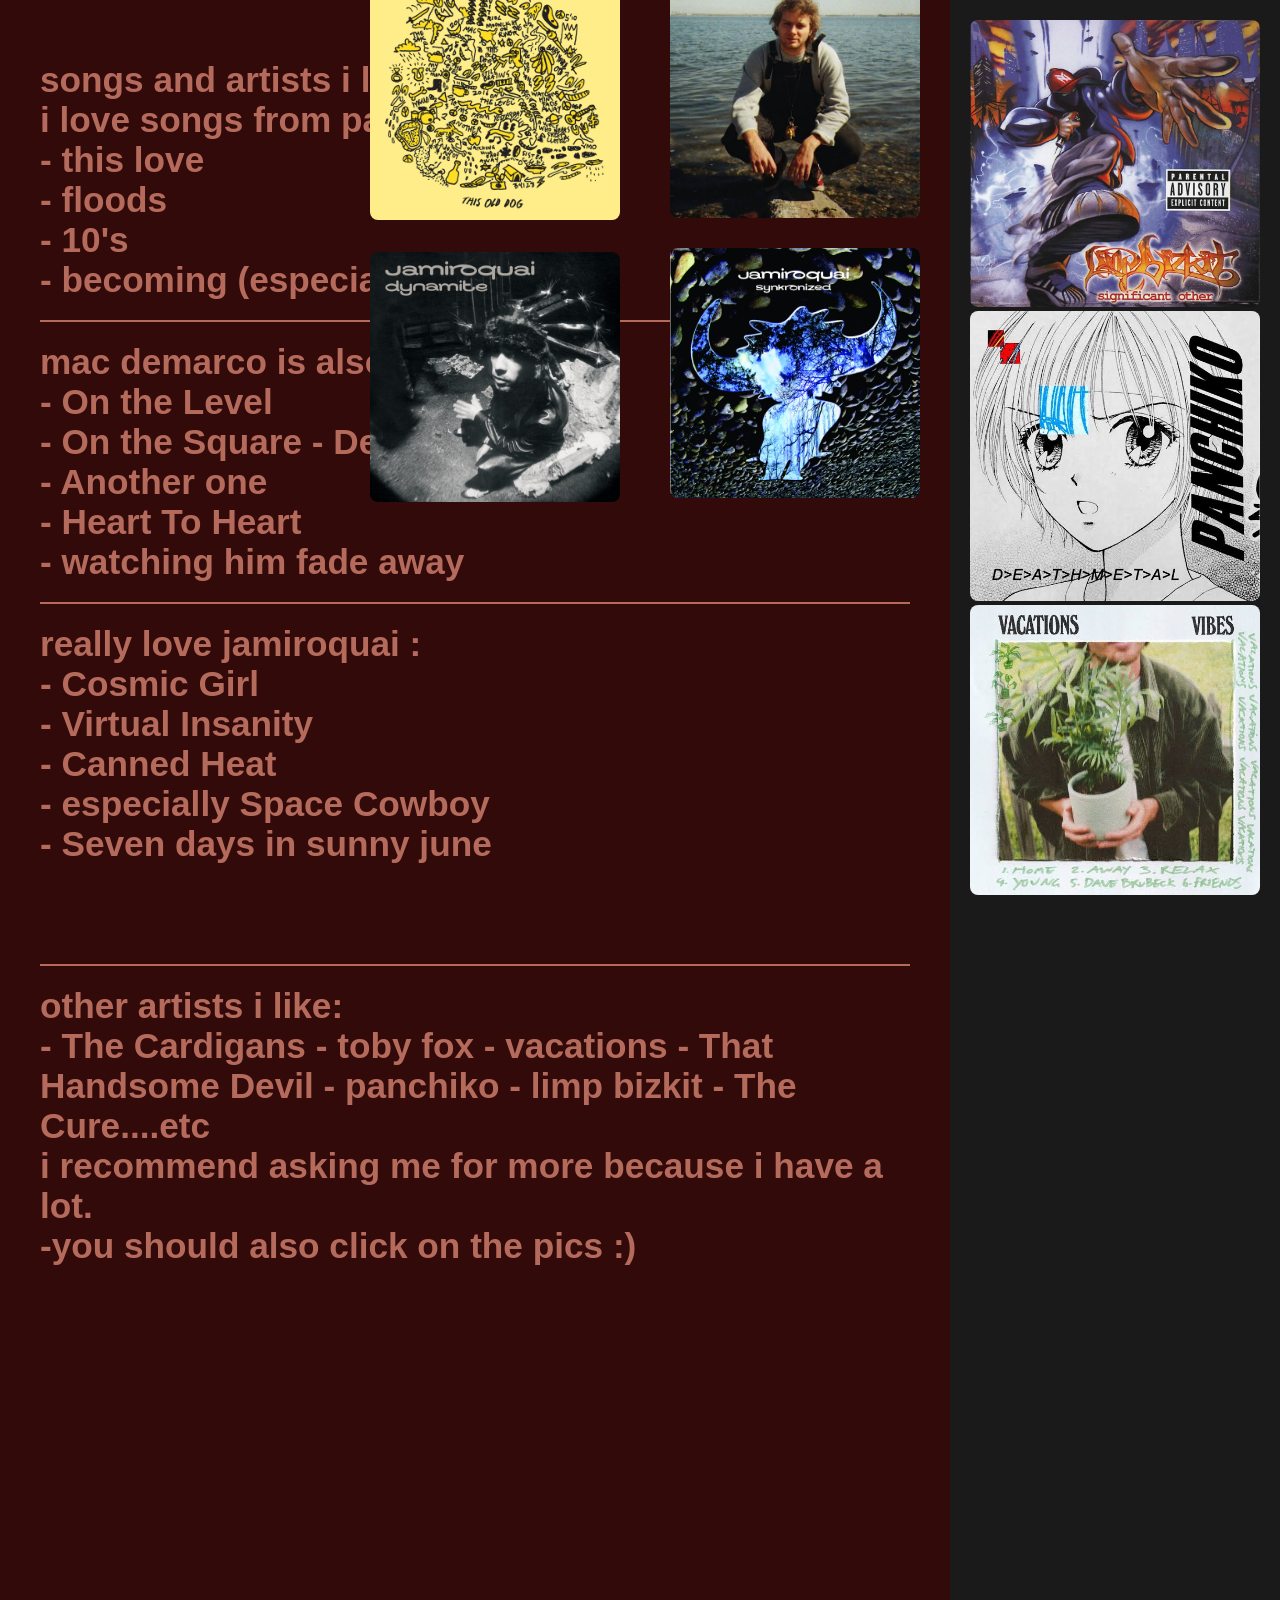
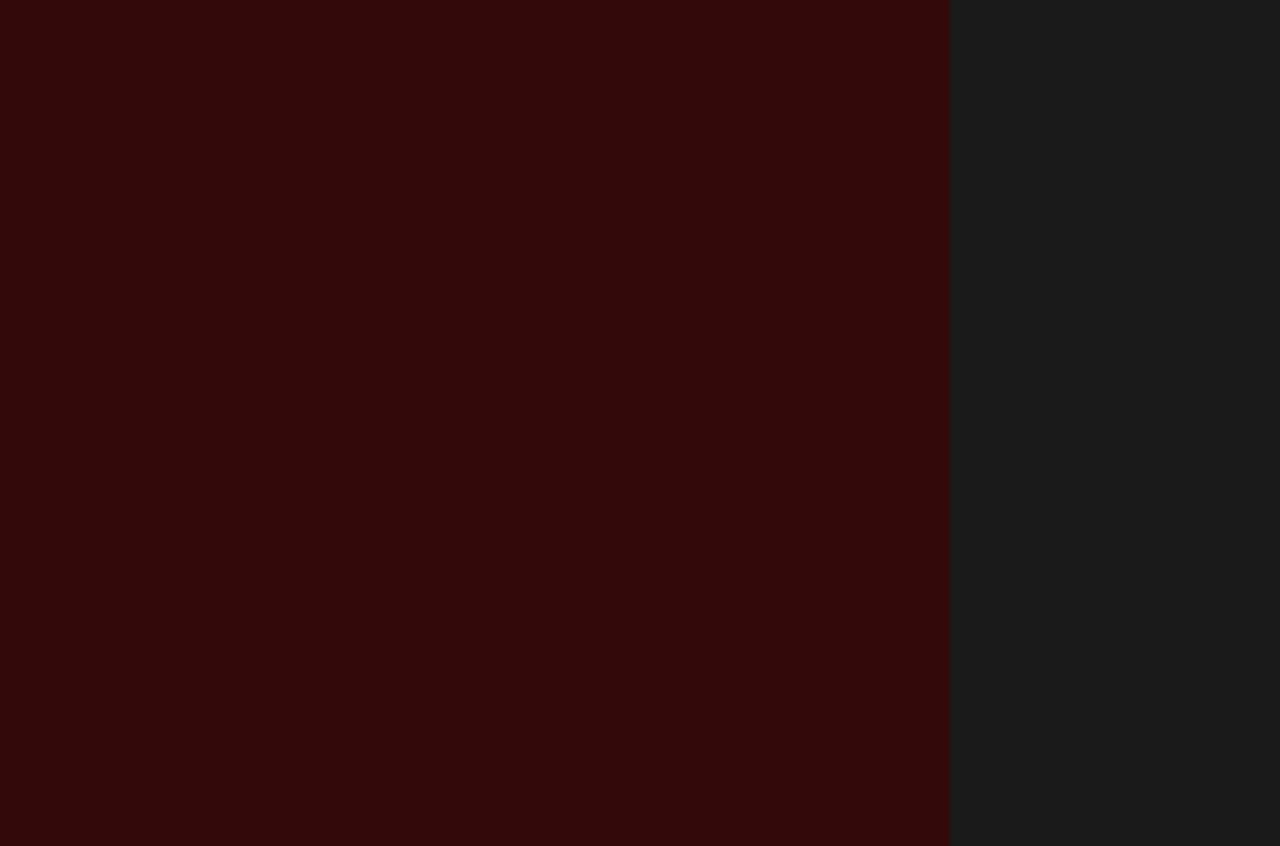
==== music.html @ 5242cce2 "first commit" ====
<!DOCTYPE html>
<html lang="en">
<head>
  <link rel="icon" type="image/x-icon" href="vacations.jpeg">
    <link rel="stylesheet" href="music.css">
    <meta charset="UTF-8">
    <meta name="viewport" content="width=device-width, initial-scale=1.0">
    <title>Songs</title>
</head>
<body>  
   <div class="main-content">
    <p class="line">songs and artists i like:
        <br> i love songs from pantera : 
        <br> - this love
        <br> - floods
        <br> - 10's
        <br> - becoming (especially this one)
    </p>
    <hr>
    <p class="line">mac demarco is also great:
        <br> - On the Level
        <br> - On the Square - Demo
        <br> - Another one
        <br> - Heart To Heart
        <br> - watching him fade away
    
    </p>
  <hr>
  <p class="line">really love jamiroquai :
    <br> - Cosmic Girl
    <br> - Virtual Insanity
    <br> - Canned Heat
    <br> - especially Space Cowboy
    <br> - Seven days in sunny june
    <br>
    <br>
    <br>
    <hr>
  <p class="line">other artists i like:
    <br> - The Cardigans - toby fox - vacations - That Handsome Devil - panchiko - limp bizkit - The Cure....etc 
    <br> i recommend asking me for more because i have a lot.
    <br> -you should also click on the pics :)
    <p class="line"></p>
    <p class="line"></p>
    <p class="line active"></p>
    <p class="line"></p>
  </div>

  <div class="sidebar">
  <a href="https://open.spotify.com/album/3HCCUaRSjHSFOe4fqE0BiP?si=Dt743uZlRJ2YO-9BLsbo8Q" target="blank" >
    <img src="limpbizkit.jpg" id="limpbizkit-cover" alt="album cover"> 
    </a>
    <a href=" https://open.spotify.com/album/2MASm01cgG0a0CgioQpe6Q?si=Q8Nw6fp1Tl2JwKhSgg5qxA" target="blank" >
    <img src="panchiko.jpeg" id="panchiko-cover" alt="album cover">
    </a>
    <a href="https://open.spotify.com/album/54lNPJ6xq2QXwG6jLEIf6C?si=nXAytzihToqQY0ZXLDFKwg" target="blank" >
    <img src="vacations.jpeg" id="vacations-cover" alt="album cover">
    </a>
    <a href="https://open.spotify.com/album/4LdquqwQoyu1pE6Vq8PIha?si=WjhtaJZeSDGbpCl0lddWYQ" target="blank" >
    <img src="pantera_album.jpeg" id="pantera-cover" alt="album cover">
    </a>
    <a href="https://open.spotify.com/album/70GAqt2avSiKBJ2IEymou1?si=WMMBV3y9QX22sw9C_Jw4QA" target="blank" >
    <img src="farbeyonddriven.jpeg" id="pantera-2nd-cover" alt="album cover">
    </a>
    <a href="https://open.spotify.com/album/0NEyPH2WTU7NAPxebB7z4g?si=7aV_d4r_SpOE6nQlIQq7NQ" target="blank" >
    <img src="thisolddog.jpg" id="macdemarco-cover" alt="album cover">
    </a>
    <a href="https://open.spotify.com/album/2wCRqGGv9NZUn9NRtzmdlE?si=an-F6TaeQ4iEAleMUziBjg" target="blank" >
    <img src="macsitting.jpeg" id="macdemarco-2nd-cover" alt="album cover">
    </a>
    <a href="https://open.spotify.com/track/1mtcRkSZdWWx91aQGunCq0?si=126c9566e8b742db" target="blank" >
    <img src="jaykayasynkalbum.jpeg" id="cardigans-cover" alt="album cover">
    </a>
    <a href="https://open.spotify.com/album/0NDOtCzyOSoSXwENIWFvMW?si=6bcANhIBRmaPip4RvrSaKg" target="blank" >
    <img src="jaykaydynamite.jpeg" id="cardigans-2nd-cover" alt="album cover">
    </a>
  </div>


</body>
</html>
---- music.css ----
:root {
  --bg-dark: #330a0a;      /* deep maroon background */
  --text-dim: #b56b5c;     /* muted salmon for non-active lines */
  --text-active: #ffffff;  /* bright white for the current/highlighted line */
  --sidebar-bg: #1a1a1a;   /* near-black sidebar */
}
body {
  display: flex;
  margin: 0;
  min-height: 100vh;
  background: var(--bg-dark);
  font-family: 'Baloo 2', sans-serif; /* or whatever bold rounded font you like */
}

.main-content {
  flex: 3;
  padding: 40px;
}

.sidebar {
  flex: 1;
  background: var(--sidebar-bg);
  padding: 20px;
  color: white;
}
.line {
  font-size: 2.2rem;
  font-weight: 700;
  color: var(--text-dim);
  margin: 20px 0;
  transition: color 0.3s ease;
}

.line.active {
  color: var(--text-active);
}
.sidebar img {
  width: 100%;
  border-radius: 8px;
}

.sidebar h4 {
  margin: 10px 0 0;
}

.sidebar p {
  color: #aaa;
  font-size: 0.9rem;
}
hr {
  border: none;
  height: 2px;
  background: #b56b5c;
  width: 100%;
}
#pantera-cover {
  position: relative;
  top: -1230px;    /* negative = up, positive = down */
  left: -300px;     /* negative = left, positive = right */
    width: 250px;  
}
#pantera-2nd-cover {
  position: relative;
  top: -1480px;    /* negative = up, positive = down */
  left: -600px;     /* negative = left, positive = right */
    width: 255px;  
}
#macdemarco-cover {
  position: relative;
  top: -1440px;    /* negative = up, positive = down */
  left: -600px;     /* negative = left, positive = right */
    width: 250px;  
}
#macdemarco-2nd-cover {
  position: relative;
  top: -1696px;    /* negative = up, positive = down */
  left: -300px;     /* negative = left, positive = right */
    width: 250px;  
}
#cardigans-cover {
  position: relative;
  top: -1670px;    /* negative = up, positive = down */
  left: -300px;     /* negative = left, positive = right */
    width: 250px;  
}
#cardigans-2nd-cover {
  position: relative;
  top: -1920px;    /* negative = up, positive = down */
  left: -600px;     /* negative = left, positive = right */
    width: 250px;  
}
.sidebar img,
.main-content img {
  transition: transform 0.2s ease;
}

.sidebar img:hover,
.main-content img:hover {
  transform: scale(1.05);
}
img {
  transition: transform 0.2s ease;
}

img:hover {
  transform: scale(1.05);
}
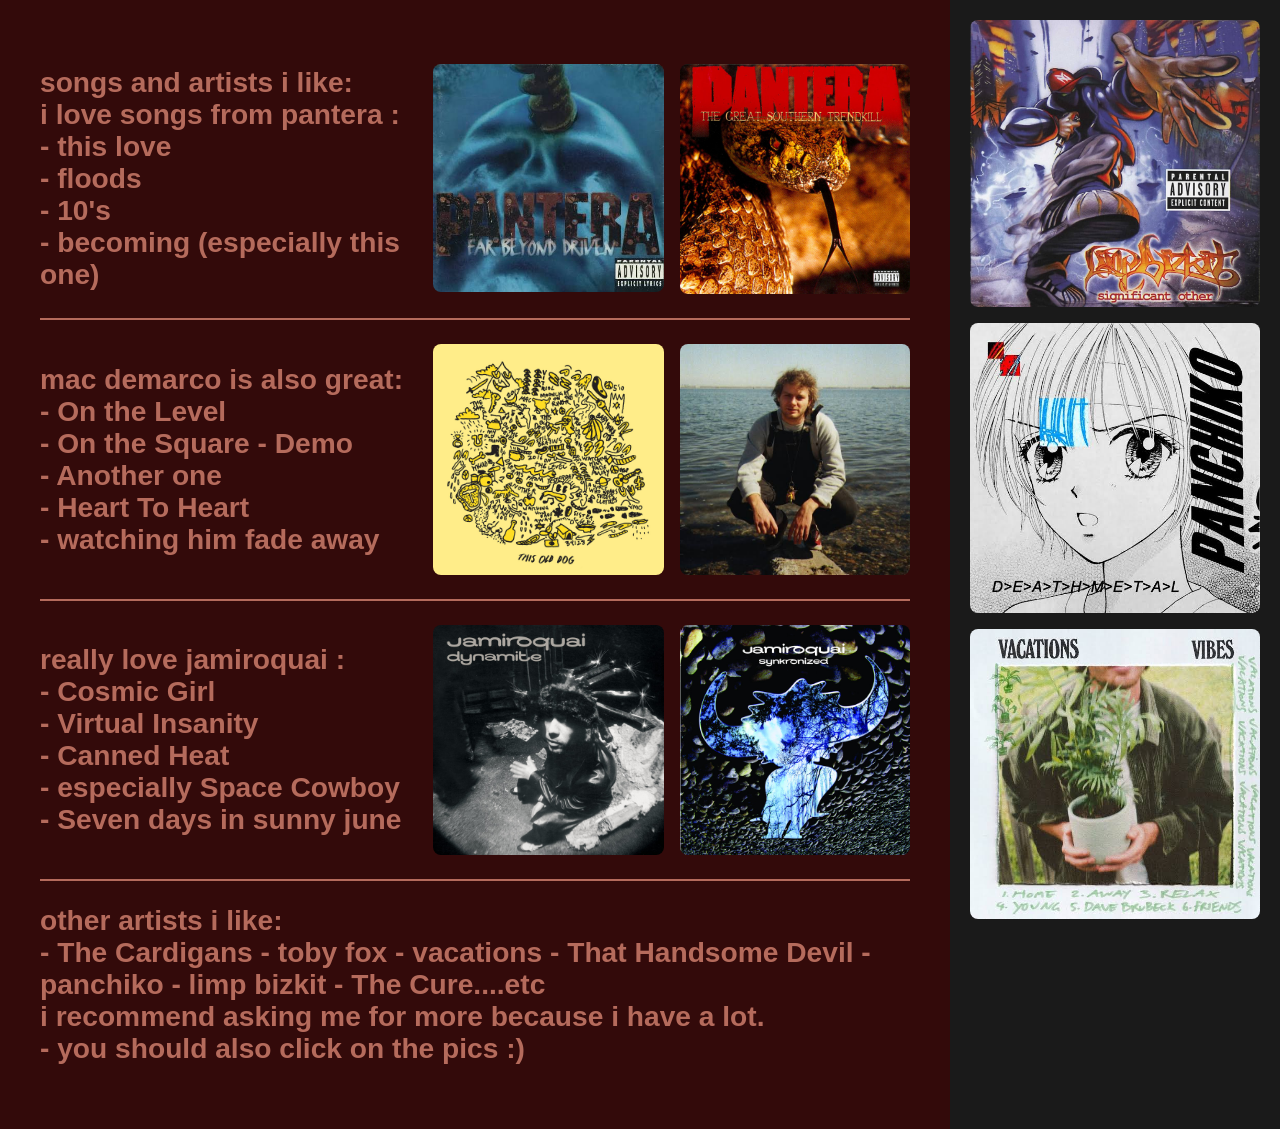
==== commit 0910c386: "fix layout, move cd into sidebar, fix font path" ====
--- a/music.html
+++ b/music.html
@@ -1,81 +1,90 @@
 <!DOCTYPE html>
 <html lang="en">
 <head>
+  <meta charset="UTF-8">
+  <meta name="viewport" content="width=device-width, initial-scale=1.0">
+  <title>Songs</title>
   <link rel="icon" type="image/x-icon" href="vacations.jpeg">
-    <link rel="stylesheet" href="music.css">
-    <meta charset="UTF-8">
-    <meta name="viewport" content="width=device-width, initial-scale=1.0">
-    <title>Songs</title>
+  
+  <link rel="stylesheet" href="music.css">
 </head>
-<body>  
-   <div class="main-content">
-    <p class="line">songs and artists i like:
-        <br> i love songs from pantera : 
+<body>
+  <div class="main-content">
+
+    <section class="entry">
+      <p class="line">songs and artists i like:
+        <br> i love songs from pantera :
         <br> - this love
         <br> - floods
         <br> - 10's
         <br> - becoming (especially this one)
-    </p>
-    <hr>
-    <p class="line">mac demarco is also great:
+      </p>
+      <div class="covers">
+        <a href="https://open.spotify.com/album/70GAqt2avSiKBJ2IEymou1?si=WMMBV3y9QX22sw9C_Jw4QA" target="_blank">
+          <img src="farbeyonddriven.jpeg" alt="Pantera - Far Beyond Driven album cover">
+        </a>
+        <a href="https://open.spotify.com/album/4LdquqwQoyu1pE6Vq8PIha?si=WjhtaJZeSDGbpCl0lddWYQ" target="_blank">
+          <img src="pantera_album.jpeg" alt="Pantera - The Great Southern Trendkill album cover">
+        </a>
+      </div>
+    </section>
+
+    <section class="entry">
+      <p class="line">mac demarco is also great:
         <br> - On the Level
         <br> - On the Square - Demo
         <br> - Another one
         <br> - Heart To Heart
         <br> - watching him fade away
-    
-    </p>
-  <hr>
-  <p class="line">really love jamiroquai :
-    <br> - Cosmic Girl
-    <br> - Virtual Insanity
-    <br> - Canned Heat
-    <br> - especially Space Cowboy
-    <br> - Seven days in sunny june
-    <br>
-    <br>
-    <br>
-    <hr>
-  <p class="line">other artists i like:
-    <br> - The Cardigans - toby fox - vacations - That Handsome Devil - panchiko - limp bizkit - The Cure....etc 
-    <br> i recommend asking me for more because i have a lot.
-    <br> -you should also click on the pics :)
-    <p class="line"></p>
-    <p class="line"></p>
-    <p class="line active"></p>
-    <p class="line"></p>
+      </p>
+      <div class="covers">
+        <a href="https://open.spotify.com/album/0NEyPH2WTU7NAPxebB7z4g?si=7aV_d4r_SpOE6nQlIQq7NQ" target="_blank">
+          <img src="thisolddog.jpg" alt="Mac DeMarco - This Old Dog album cover">
+        </a>
+        <a href="https://open.spotify.com/album/2wCRqGGv9NZUn9NRtzmdlE?si=an-F6TaeQ4iEAleMUziBjg" target="_blank">
+          <img src="macsitting.jpeg" alt="Mac DeMarco sitting by the water">
+        </a>
+      </div>
+    </section>
+
+    <section class="entry">
+      <p class="line">really love jamiroquai :
+        <br> - Cosmic Girl
+        <br> - Virtual Insanity
+        <br> - Canned Heat
+        <br> - especially Space Cowboy
+        <br> - Seven days in sunny june
+      </p>
+      <div class="covers">
+        <a href="https://open.spotify.com/album/0NDOtCzyOSoSXwENIWFvMW?si=6bcANhIBRmaPip4RvrSaKg" target="_blank">
+          <img src="jaykaydynamite.jpeg" alt="Jamiroquai - Dynamite album cover">
+        </a>
+        <a href="https://open.spotify.com/track/1mtcRkSZdWWx91aQGunCq0?si=126c9566e8b742db" target="_blank">
+          <img src="jaykayasynkalbum.jpeg" alt="Jamiroquai - Synkronized album cover">
+        </a>
+      </div>
+    </section>
+
+    <section class="entry last">
+      <p class="line">other artists i like:
+        <br> - The Cardigans - toby fox - vacations - That Handsome Devil - panchiko - limp bizkit - The Cure....etc
+        <br> i recommend asking me for more because i have a lot.
+        <br> - you should also click on the pics :)
+      </p>
+    </section>
+
   </div>
 
   <div class="sidebar">
-  <a href="https://open.spotify.com/album/3HCCUaRSjHSFOe4fqE0BiP?si=Dt743uZlRJ2YO-9BLsbo8Q" target="blank" >
-    <img src="limpbizkit.jpg" id="limpbizkit-cover" alt="album cover"> 
+    <a href="https://open.spotify.com/album/3HCCUaRSjHSFOe4fqE0BiP?si=Dt743uZlRJ2YO-9BLsbo8Q" target="_blank">
+      <img src="limpbizkit.jpg" alt="Limp Bizkit - Significant Other album cover">
     </a>
-    <a href=" https://open.spotify.com/album/2MASm01cgG0a0CgioQpe6Q?si=Q8Nw6fp1Tl2JwKhSgg5qxA" target="blank" >
-    <img src="panchiko.jpeg" id="panchiko-cover" alt="album cover">
+    <a href="https://open.spotify.com/album/2MASm01cgG0a0CgioQpe6Q?si=Q8Nw6fp1Tl2JwKhSgg5qxA" target="_blank">
+      <img src="panchiko.jpeg" alt="Panchiko - D>E>A>T>H>M>E>T>A>L album cover">
     </a>
-    <a href="https://open.spotify.com/album/54lNPJ6xq2QXwG6jLEIf6C?si=nXAytzihToqQY0ZXLDFKwg" target="blank" >
-    <img src="vacations.jpeg" id="vacations-cover" alt="album cover">
-    </a>
-    <a href="https://open.spotify.com/album/4LdquqwQoyu1pE6Vq8PIha?si=WjhtaJZeSDGbpCl0lddWYQ" target="blank" >
-    <img src="pantera_album.jpeg" id="pantera-cover" alt="album cover">
-    </a>
-    <a href="https://open.spotify.com/album/70GAqt2avSiKBJ2IEymou1?si=WMMBV3y9QX22sw9C_Jw4QA" target="blank" >
-    <img src="farbeyonddriven.jpeg" id="pantera-2nd-cover" alt="album cover">
-    </a>
-    <a href="https://open.spotify.com/album/0NEyPH2WTU7NAPxebB7z4g?si=7aV_d4r_SpOE6nQlIQq7NQ" target="blank" >
-    <img src="thisolddog.jpg" id="macdemarco-cover" alt="album cover">
-    </a>
-    <a href="https://open.spotify.com/album/2wCRqGGv9NZUn9NRtzmdlE?si=an-F6TaeQ4iEAleMUziBjg" target="blank" >
-    <img src="macsitting.jpeg" id="macdemarco-2nd-cover" alt="album cover">
-    </a>
-    <a href="https://open.spotify.com/track/1mtcRkSZdWWx91aQGunCq0?si=126c9566e8b742db" target="blank" >
-    <img src="jaykayasynkalbum.jpeg" id="cardigans-cover" alt="album cover">
-    </a>
-    <a href="https://open.spotify.com/album/0NDOtCzyOSoSXwENIWFvMW?si=6bcANhIBRmaPip4RvrSaKg" target="blank" >
-    <img src="jaykaydynamite.jpeg" id="cardigans-2nd-cover" alt="album cover">
+    <a href="https://open.spotify.com/album/54lNPJ6xq2QXwG6jLEIf6C?si=nXAytzihToqQY0ZXLDFKwg" target="_blank">
+      <img src="vacations.jpeg" alt="Vacations album cover">
     </a>
   </div>
-
-
 </body>
-</html> +</html>
--- a/music.css
+++ b/music.css
@@ -1,107 +1,89 @@
 :root {
-  --bg-dark: #330a0a;      /* deep maroon background */
-  --text-dim: #b56b5c;     /* muted salmon for non-active lines */
-  --text-active: #ffffff;  /* bright white for the current/highlighted line */
-  --sidebar-bg: #1a1a1a;   /* near-black sidebar */
+  --bg-dark: #330a0a;
+  --text-dim: #b56b5c;
+  --text-active: #ffffff;
+  --sidebar-bg: #1a1a1a;
 }
+
+*, *::before, *::after { box-sizing: border-box; }
+
 body {
   display: flex;
   margin: 0;
   min-height: 100vh;
   background: var(--bg-dark);
-  font-family: 'Baloo 2', sans-serif; /* or whatever bold rounded font you like */
+  font-family: 'Baloo 2', sans-serif;
 }
 
 .main-content {
   flex: 3;
+  min-width: 0;
   padding: 40px;
 }
 
 .sidebar {
   flex: 1;
+  min-width: 0;
   background: var(--sidebar-bg);
   padding: 20px;
   color: white;
 }
+
+/* each text block + its covers live in one row */
+.entry {
+  display: flex;
+  align-items: center;
+  justify-content: space-between;
+  gap: 24px;
+  padding: 24px 0;
+  border-bottom: 2px solid var(--text-dim);
+}
+.entry.last { border-bottom: none; }
+
 .line {
-  font-size: 2.2rem;
+  flex: 1;
+  min-width: 0;
+  font-size: clamp(1.4rem, 2.2vw, 2.2rem);
   font-weight: 700;
   color: var(--text-dim);
-  margin: 20px 0;
+  margin: 0;
   transition: color 0.3s ease;
 }
+.line.active { color: var(--text-active); }
 
-.line.active {
-  color: var(--text-active);
+.covers {
+  display: flex;
+  gap: 16px;
+  flex-shrink: 0;
 }
-.sidebar img {
-  width: 100%;
+.covers img {
+  width: clamp(160px, 18vw, 250px);
+  height: auto;
+  display: block;
   border-radius: 8px;
 }
 
-.sidebar h4 {
-  margin: 10px 0 0;
+.sidebar a { display: block; }
+.sidebar img {
+  display: block;
+  width: 100%;
+  height: auto;
+  border-radius: 8px;
+  margin-bottom: 16px;
 }
 
-.sidebar p {
-  color: #aaa;
-  font-size: 0.9rem;
-}
-hr {
-  border: none;
-  height: 2px;
-  background: #b56b5c;
-  width: 100%;
-}
-#pantera-cover {
-  position: relative;
-  top: -1230px;    /* negative = up, positive = down */
-  left: -300px;     /* negative = left, positive = right */
-    width: 250px;  
-}
-#pantera-2nd-cover {
-  position: relative;
-  top: -1480px;    /* negative = up, positive = down */
-  left: -600px;     /* negative = left, positive = right */
-    width: 255px;  
-}
-#macdemarco-cover {
-  position: relative;
-  top: -1440px;    /* negative = up, positive = down */
-  left: -600px;     /* negative = left, positive = right */
-    width: 250px;  
-}
-#macdemarco-2nd-cover {
-  position: relative;
-  top: -1696px;    /* negative = up, positive = down */
-  left: -300px;     /* negative = left, positive = right */
-    width: 250px;  
-}
-#cardigans-cover {
-  position: relative;
-  top: -1670px;    /* negative = up, positive = down */
-  left: -300px;     /* negative = left, positive = right */
-    width: 250px;  
-}
-#cardigans-2nd-cover {
-  position: relative;
-  top: -1920px;    /* negative = up, positive = down */
-  left: -600px;     /* negative = left, positive = right */
-    width: 250px;  
-}
-.sidebar img,
-.main-content img {
-  transition: transform 0.2s ease;
-}
+img { transition: transform 0.2s ease; }
+img:hover { transform: scale(1.05); }
 
-.sidebar img:hover,
-.main-content img:hover {
-  transform: scale(1.05);
-}
-img {
-  transition: transform 0.2s ease;
-}
-
-img:hover {
-  transform: scale(1.05);
+/* phones / narrow windows */
+@media (max-width: 800px) {
+  body { flex-direction: column; }
+  .entry { flex-direction: column; align-items: flex-start; }
+  .main-content { padding: 20px; }
+  .sidebar {
+    display: grid;
+    grid-template-columns: repeat(auto-fit, minmax(140px, 1fr));
+    gap: 16px;
+  }
+  .sidebar img { margin-bottom: 0; }
 }
